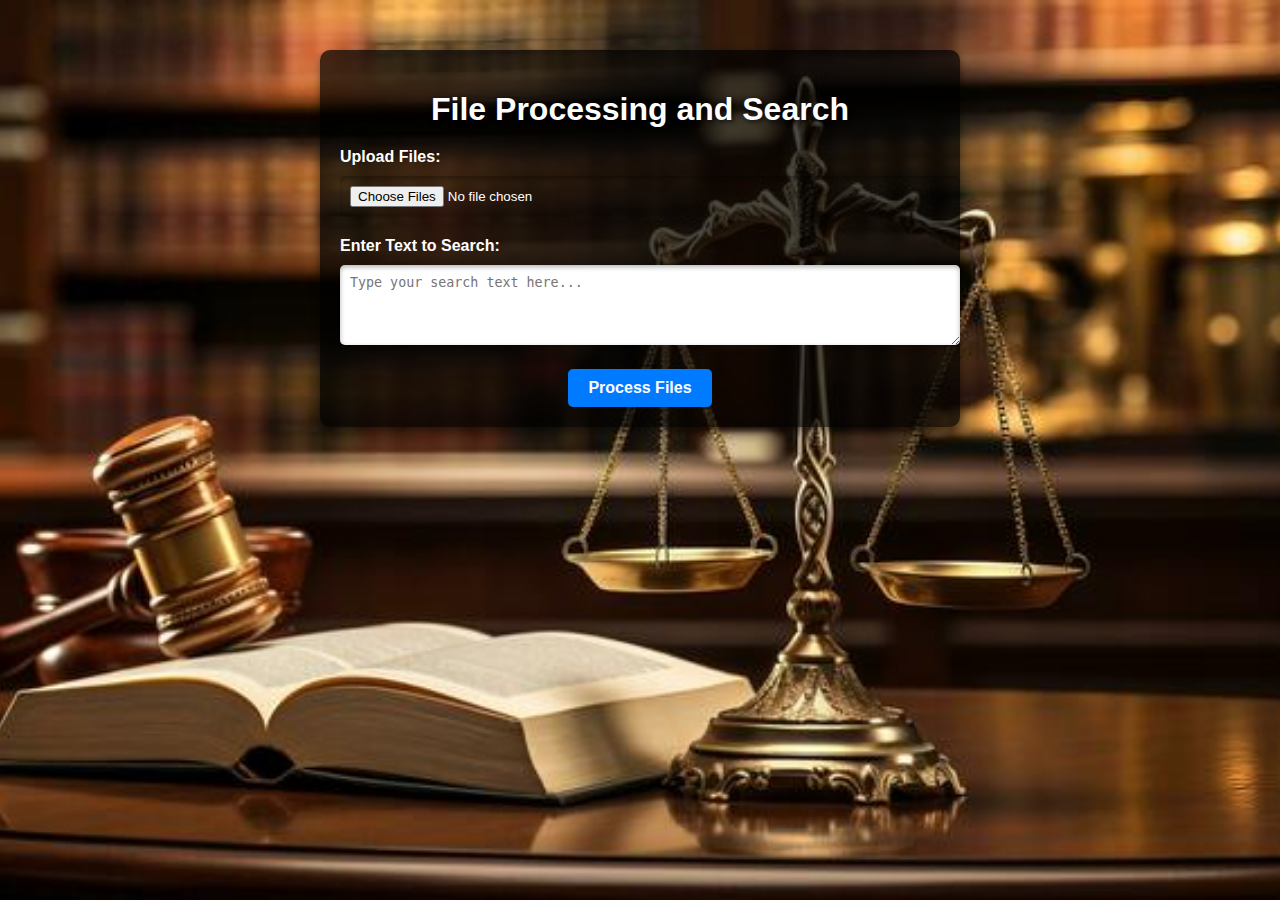
==== templates/FreeSpeechSum.html @ e6062640 "2 pages ready no api kry yet" ====
<!DOCTYPE html>
<html lang="en">
<head>
    <meta charset="UTF-8">
    <meta name="viewport" content="width=device-width, initial-scale=1.0">
    <title>File Processing</title>
    <link rel="stylesheet" href="/static/styles.css">
</head>
<body>
    <div class="container">
        <h1>File Processing and Search</h1>

        <!-- Form for File Upload and Text Search -->
        <form action="/process" method="POST" enctype="multipart/form-data">
            <!-- File Upload Section -->
            <div class="file-upload">
                <label for="files">Upload Files:</label>
                <input type="file" id="files" name="files" multiple required>
            </div>

            <!-- Search Text Input Section -->
            <div class="search-text">
                <label for="searchText">Enter Text to Search:</label>
                <textarea id="searchText" name="searchText" rows="4" cols="50" placeholder="Type your search text here..." required></textarea>
            </div>

            <!-- Submit Button -->
            <div class="submit-section">
                <button type="submit" id="submitBtn">Process Files</button>
            </div>
        </form>
    </div>
</body>
</html>
---- static/styles.css ----
/* General Body Styling */
body {
    margin: 0;
    font-family: Arial, sans-serif;
    background-image: url('/static/Back.jpg'); /* Add your background image */
    background-size: cover; /* Cover the entire page */
    background-position: center; /* Center the image */
    background-attachment: fixed; /* Make the background static */
    color: white; /* Default text color */
}

/* Header Styling */
header {
    background-color: rgba(0, 0, 0, 0.7); /* Semi-transparent background */
    color: white;
    padding: 20px;
    text-align: center;
    position: relative;
    box-shadow: 0 4px 6px rgba(0, 0, 0, 0.2); /* Subtle shadow */
}

.header-content {
    display: flex;
    justify-content: space-between;
    align-items: center;
}

/* Container Styling */
.container {
    max-width: 600px;
    margin: 50px auto;
    background: rgba(0, 0, 0, 0.7); /* Semi-transparent black */
    padding: 20px;
    border-radius: 10px;
    box-shadow: 0 4px 10px rgba(0, 0, 0, 0.5); /* Slight shadow for depth */
    text-align: center;
}

/* Headings Styling */
h1, h2 {
    font-size: 2em;
    margin-bottom: 20px;
    text-shadow: 2px 2px 5px rgba(0, 0, 0, 0.7); /* Slight shadow for text */
}

/* Labels */
label {
    display: block;
    font-weight: bold;
    margin-bottom: 10px;
    text-align: left;
}

/* Logout Button */
.logout-btn {
    background-color: #ff4d4d; /* Red button color */
    color: white;
    padding: 10px 15px;
    text-decoration: none;
    border-radius: 5px;
    font-size: 1em;
    font-weight: bold;
    transition: background-color 0.3s ease;
}

/* Logout Button Hover Effect */
.logout-btn:hover {
    background-color: #cc0000; /* Darker red on hover */
}

/* Input Fields */
input[type="text"], 
input[type="password"], 
input[type="file"], 
textarea {
    width: 100%;
    padding: 10px;
    margin-bottom: 20px;
    border: none;
    border-radius: 5px;
    box-shadow: inset 0 2px 5px rgba(0, 0, 0, 0.3); /* Subtle inner shadow */
}

/* Textarea Specific Styles */
textarea {
    resize: vertical;
}

/* Submit Buttons */
button, 
.btn {
    background-color: #007bff; /* Blue color for buttons */
    color: white;
    padding: 10px 20px;
    border: none;
    border-radius: 5px;
    font-size: 1em;
    cursor: pointer;
    font-weight: bold;
    text-decoration: none; /* Ensure links styled as buttons don't underline */
    display: inline-block;
    transition: background-color 0.3s ease; /* Smooth hover effect */
}

/* Hover Effects for Buttons */
button:hover, 
.btn:hover {
    background-color: #0056b3; /* Darker blue on hover */
}

/* Hyperlinks */
a {
    color: #00f; /* Blue link color */
    text-decoration: none;
    font-weight: bold;
}

a:hover {
    text-decoration: underline;
}

/* Preformatted Text */
pre {
    background: rgba(0, 0, 0, 0.1); /* Light black background */
    padding: 15px;
    border-radius: 5px;
    overflow-x: auto;
}

/* Additional Features Section */
.additional-feature {
    margin-top: 20px;
    text-align: center;
}

.additional-feature p {
    font-size: 1.1em;
    color: white;
}

/* Responsive Design */
@media (max-width: 768px) {
    .container {
        width: 90%; /* Adjust container width for smaller screens */
    }

    h1, h2 {
        font-size: 1.5em; /* Adjust heading size */
    }

    input[type="text"], 
    input[type="password"], 
    input[type="file"], 
    textarea {
        font-size: 1em; /* Adjust input font size */
    }

    button, 
    .btn {
        font-size: 1em; /* Adjust button font size */
    }
}
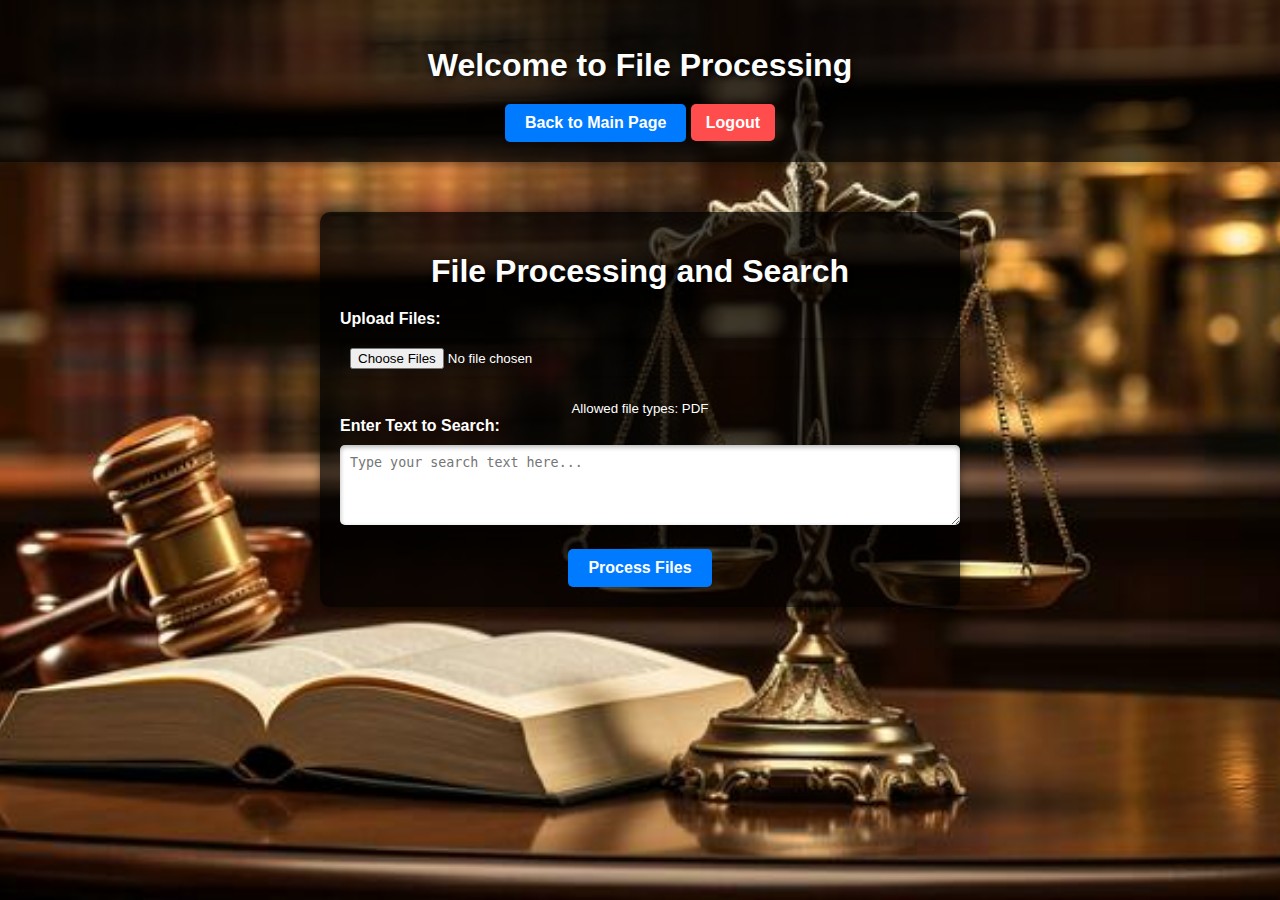
==== commit 50cb57a0: "the one file summery and muti file summery works" ====
--- a/templates/FreeSpeechSum.html
+++ b/templates/FreeSpeechSum.html
@@ -3,10 +3,25 @@
 <head>
     <meta charset="UTF-8">
     <meta name="viewport" content="width=device-width, initial-scale=1.0">
-    <title>File Processing</title>
+    <title>File Processing and Search</title>
     <link rel="stylesheet" href="/static/styles.css">
 </head>
 <body>
+    <!-- Banner Section -->
+    <header>
+        <div class="banner">
+            <div class="banner-left">
+                <h2>Welcome to File Processing</h2>
+            </div>
+            <div class="banner-right">
+                <a href="/" class="btn">Back to Main Page</a>
+                <a href="/logout" class="logout-btn">Logout</a>
+            </div>
+        </div>
+        
+    </header>
+
+    <!-- Container for File Processing and Search -->
     <div class="container">
         <h1>File Processing and Search</h1>
 
@@ -16,6 +31,7 @@
             <div class="file-upload">
                 <label for="files">Upload Files:</label>
                 <input type="file" id="files" name="files" multiple required>
+                <small>Allowed file types: PDF</small>
             </div>
 
             <!-- Search Text Input Section -->
@@ -30,5 +46,7 @@
             </div>
         </form>
     </div>
+
+    
 </body>
 </html>
--- a/static/styles.css
+++ b/static/styles.css
@@ -138,6 +138,8 @@
     color: white;
 }
 
+
+
 /* Responsive Design */
 @media (max-width: 768px) {
     .container {
@@ -159,4 +161,7 @@
     .btn {
         font-size: 1em; /* Adjust button font size */
     }
+
+        
+    
 }
